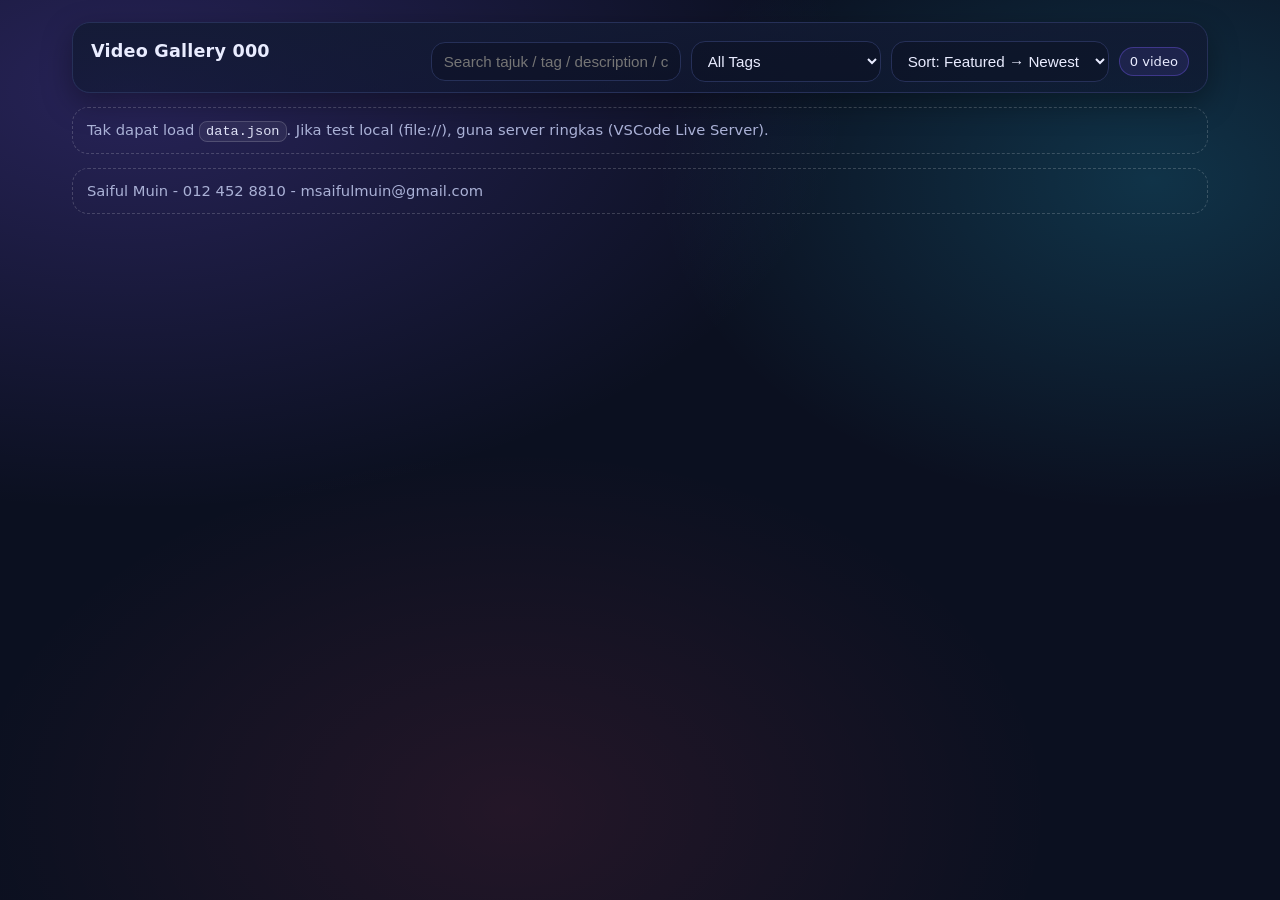
==== index.html @ 8f9c1736 "Add files via upload" ====
<!doctype html>
<html lang="ms">
<head>
  <meta charset="utf-8" />
  <meta name="viewport" content="width=device-width, initial-scale=1" />
  <title>YouTube Gallery</title>
  <link rel="stylesheet" href="./assets/styles.css" />
</head>
<body>
  <div class="container">
    <section class="header">
     <div class="brand">
       <!-- <img src="https://uploads.onecompiler.io/44b65x4qg/44f7a49w2/Image%20318.jpg" alt="Logo" class="logo"> -->
        <div class="hgroup">
          <h1>Video Gallery 000</h1>
        
        </div>
      </div>

      <div class="toolbar">
        <input id="search" class="input" placeholder="Search tajuk / tag / description / category..." />
        <select id="tagFilter" class="select">
          <option value="">All Tags</option>
        </select>
        <select id="sort" class="select">
          <option value="featured">Sort: Featured → Newest</option>
          <option value="newest">Sort: Newest</option>
          <option value="title">Sort: Title (A-Z)</option>
          <option value="priority">Sort: Priority (Admin)</option>
        </select>
        <span id="count" class="badge">0 video</span>
      </div>
    </section>

    <div id="sections"></div>

    <div class="notice">
    Saiful Muin - 012 452 8810 - msaifulmuin@gmail.com
    </div>
  </div>

  <div id="modal" class="modal" aria-hidden="true">
    <div class="modal-card" role="dialog" aria-modal="true">
      <div class="modal-top">
        <p id="modalTitle" class="modal-title">Play</p>
        <button id="closeModal" class="close">Tutup (Esc)</button>
      </div>
      <div id="player" class="player"></div>
      <div class="modal-body">
        <p id="modalDesc" class="modal-desc"></p>
        <div id="modalLinks" class="links"></div>
      </div>
    </div>
  </div>

  <div id="toast" class="toast"></div>

  <script src="./assets/gallery.js"></script>
</body>
</html>
---- assets/styles.css ----
:root{
  --bg:#0b1020;
  --text:#e9ecff;
  --muted:#aab1d6;
  --line:#263058;
  --accent:#7c5cff;
  --accent2:#27d3ff;
  --danger:#ff4d6d;
  --shadow: 0 10px 30px rgba(0,0,0,.35);
  --radius: 18px;
  --font: ui-sans-serif, system-ui, -apple-system, Segoe UI, Roboto, Arial, "Noto Sans", "Apple Color Emoji", "Segoe UI Emoji";
}
*{box-sizing:border-box}
html,body{height:100%}
body{
  margin:0;
  font-family:var(--font);
  background: radial-gradient(1200px 700px at 10% 10%, rgba(124,92,255,.25), transparent 60%),
              radial-gradient(900px 600px at 90% 20%, rgba(39,211,255,.18), transparent 55%),
              radial-gradient(900px 600px at 40% 90%, rgba(255,77,109,.10), transparent 60%),
              var(--bg);
  color:var(--text);
}
a{color:inherit}
.container{max-width:1180px;margin:0 auto;padding:22px}
.header{
  display:flex;gap:14px;align-items:flex-start;justify-content:space-between;flex-wrap:wrap;
  padding:18px 18px 10px;border:1px solid var(--line);border-radius:var(--radius);
  background: linear-gradient(180deg, rgba(18,26,51,.85), rgba(15,23,48,.65));
  box-shadow: var(--shadow);
}
.brand{display:flex;gap:12px;align-items:center}
.logo{
  width: 50px;
  height: auto;
  background: linear-gradient(135deg, var(--accent), var(--accent2));
  box-shadow: 0 10px 25px rgba(124,92,255,.25);
}
.hgroup h1{margin:0;font-size:1.1rem;letter-spacing:.2px}
.hgroup p{margin:4px 0 0;color:var(--muted);font-size:.92rem;max-width:720px}
.toolbar{display:flex;gap:10px;flex-wrap:wrap;align-items:center}
.input, .select, .btn{
  border:1px solid var(--line);background:rgba(10,14,28,.35);color:var(--text);
  border-radius:14px;padding:10px 12px;font-size:.95rem;outline:none;
}
.input{min-width:250px}
.select{min-width:190px}
.btn{cursor:pointer;transition:.15s transform,.15s background,.15s border}
.btn:hover{transform:translateY(-1px);border-color:rgba(124,92,255,.7)}
.btn.primary{background:linear-gradient(135deg, rgba(124,92,255,.95), rgba(39,211,255,.65));border:none}
.btn.danger{background:rgba(255,77,109,.12);border-color:rgba(255,77,109,.35)}
.btn.ghost{background:transparent}
.btn.sm{padding:8px 10px;border-radius:12px;font-size:.88rem}
.badge{
  display:inline-flex;align-items:center;gap:6px;
  padding:6px 10px;border-radius:999px;
  border:1px solid rgba(124,92,255,.35);
  background: rgba(124,92,255,.12);
  color: var(--text);font-size:.82rem;
}
.notice{
  margin-top:14px;
  border:1px dashed rgba(255,255,255,.18);
  padding:12px 14px;border-radius:16px;
  color:var(--muted);font-size:.92rem;line-height:1.35;
}
.kbd{
  font-family: ui-monospace, SFMono-Regular, Menlo, Monaco, Consolas, "Liberation Mono", monospace;
  font-size:.85rem;
  padding:2px 6px;border-radius:8px;
  border:1px solid rgba(255,255,255,.16);
  background: rgba(255,255,255,.06);
  color: rgba(233,236,255,.95);
}

/* Sections */
.section{margin-top:16px}
.section-head{
  display:flex;align-items:flex-end;justify-content:space-between;gap:12px;flex-wrap:wrap;
  padding:8px 4px;
}
.section-title{margin:0;font-size:1.05rem}
.section-sub{margin:6px 0 0;color:var(--muted);font-size:.86rem}
.row-scroller{
  display:flex;gap:14px;overflow:auto;scroll-snap-type:x mandatory;
  padding:10px 2px 14px;
}
.row-scroller::-webkit-scrollbar{height:10px}
.row-scroller::-webkit-scrollbar-thumb{background:rgba(124,92,255,.22);border-radius:999px}
.row-scroller::-webkit-scrollbar-track{background:rgba(255,255,255,.05);border-radius:999px}

/* Cards */
.card{
  flex: 0 0 320px;
  scroll-snap-align:start;
  border:1px solid var(--line);
  border-radius:var(--radius);
  overflow:hidden;
  background: linear-gradient(180deg, rgba(18,26,51,.85), rgba(15,23,48,.65));
  box-shadow: var(--shadow);
  display:flex;flex-direction:column;
  min-height: 270px;
}
@media (max-width: 640px){ .card{flex-basis: 82vw} .input{min-width:100%} }
.thumb{position:relative;aspect-ratio:16/9;background: rgba(255,255,255,.05)}
.thumb img{width:100%;height:100%;object-fit:cover;display:block}
.play{
  position:absolute;inset:0;display:flex;align-items:center;justify-content:center;
  background: radial-gradient(ellipse at center, rgba(0,0,0,.25), rgba(0,0,0,.05) 60%, transparent 75%);
}
.play .triangle{
  width:66px;height:66px;border-radius:999px;
  background: rgba(0,0,0,.25);
  border:1px solid rgba(255,255,255,.22);
  display:flex;align-items:center;justify-content:center;
  backdrop-filter: blur(6px);
}
.play .triangle:before{
  content:"";
  display:block;width:0;height:0;
  border-left: 18px solid rgba(255,255,255,.92);
  border-top: 12px solid transparent;
  border-bottom: 12px solid transparent;
  margin-left: 3px;
}
.body{padding:14px 14px 12px;display:flex;flex-direction:column;gap:10px}
.title{font-size:1rem;margin:0;line-height:1.25}
.meta{display:flex;gap:8px;flex-wrap:wrap;color:var(--muted);font-size:.84rem}
.desc{
  margin:0;color:var(--muted);font-size:.92rem;line-height:1.35;
  display:-webkit-box;-webkit-line-clamp:3;-webkit-box-orient:vertical;overflow:hidden;
}
.tags{display:flex;gap:6px;flex-wrap:wrap}
.tag{font-size:.78rem;color:rgba(233,236,255,.92);padding:5px 9px;border-radius:999px;border:1px solid rgba(39,211,255,.25);background: rgba(39,211,255,.10);}
.footer{
  margin-top:auto;
  padding:12px 14px 14px;
  display:flex;gap:10px;align-items:center;justify-content:space-between;
  border-top:1px solid rgba(38,48,88,.8);
}
.small{font-size:.82rem;color:var(--muted)}

/* Modal */
.modal{position:fixed;inset:0;display:none;align-items:center;justify-content:center;background: rgba(0,0,0,.62);padding:22px}
.modal.open{display:flex}
.modal-card{
  width:min(1100px, 100%);
  border-radius:22px;
  background: rgba(10,14,28,.88);
  border:1px solid rgba(255,255,255,.14);
  box-shadow: 0 25px 80px rgba(0,0,0,.55);
  overflow:hidden;
}
.modal-top{display:flex;align-items:center;justify-content:space-between;gap:10px;padding:12px 14px;border-bottom:1px solid rgba(255,255,255,.10);}
.modal-title{font-size:.95rem;color:var(--text);margin:0;max-width:85%;white-space:nowrap;overflow:hidden;text-overflow:ellipsis}
.close{cursor:pointer;border-radius:12px;border:1px solid rgba(255,255,255,.14);background:rgba(255,255,255,.06);color:var(--text);padding:8px 10px;}
.player{aspect-ratio:16/9;width:100%;background:#000}
.player iframe{width:100%;height:100%;border:0;display:block}
.modal-body{padding:14px}
.modal-desc{margin:0;color:var(--muted);font-size:.95rem;line-height:1.5;white-space:pre-wrap}
.links{margin-top:10px;display:flex;gap:10px;flex-wrap:wrap}
.link{
  display:inline-flex;gap:8px;align-items:center;
  padding:9px 12px;border-radius:14px;
  border:1px solid rgba(39,211,255,.22);
  background: rgba(39,211,255,.08);
  text-decoration:none;
}
.link:hover{border-color: rgba(39,211,255,.45)}
.toast{position:fixed;right:18px;bottom:18px;padding:10px 12px;border-radius:14px;background: rgba(16,24,56,.92);border:1px solid rgba(255,255,255,.12);color:var(--text);box-shadow: var(--shadow);display:none;}
.toast.show{display:block}

/* Admin tables */
.table{margin-top:14px;border:1px solid var(--line);border-radius:var(--radius);overflow:hidden;background: rgba(18,26,51,.55);}
.table header{padding:12px 14px;border-bottom:1px solid rgba(38,48,88,.8);display:flex;justify-content:space-between;gap:10px;align-items:center;flex-wrap:wrap;}
.table h2{margin:0;font-size:1rem}
.rows{display:flex;flex-direction:column}
.row{display:grid;grid-template-columns: 1.2fr 1fr 1fr auto;gap:10px;align-items:center;padding:10px 14px;border-top:1px solid rgba(38,48,88,.55);}
.row:first-child{border-top:0}
@media(max-width: 900px){ .row{grid-template-columns: 1.2fr 1fr auto} .row .hide-md{display:none} }
@media(max-width: 640px){ .row{grid-template-columns: 1fr auto} .row .hide-sm{display:none} }
.pill{font-size:.8rem;color:var(--muted)}
.row-actions{display:flex;gap:8px;justify-content:flex-end}

/* Forms */
.form{margin-top:14px;border:1px solid var(--line);border-radius:var(--radius);background: rgba(18,26,51,.55);overflow:hidden;}
.form header{padding:12px 14px;border-bottom:1px solid rgba(38,48,88,.8);display:flex;justify-content:space-between;gap:10px;align-items:center;flex-wrap:wrap;}
.form h2{margin:0;font-size:1rem}
.form .content{padding:14px;display:grid;gap:12px;grid-template-columns: repeat(12, 1fr)}
.field{grid-column: span 6;display:flex;flex-direction:column;gap:6px}
.field.full{grid-column: span 12}
.label{font-size:.86rem;color:var(--muted)}
textarea.input{min-height:110px;resize:vertical}
.help{font-size:.82rem;color:rgba(170,177,214,.9);line-height:1.35}
hr.sep{border:0;border-top:1px solid rgba(38,48,88,.8);margin:14px 0}
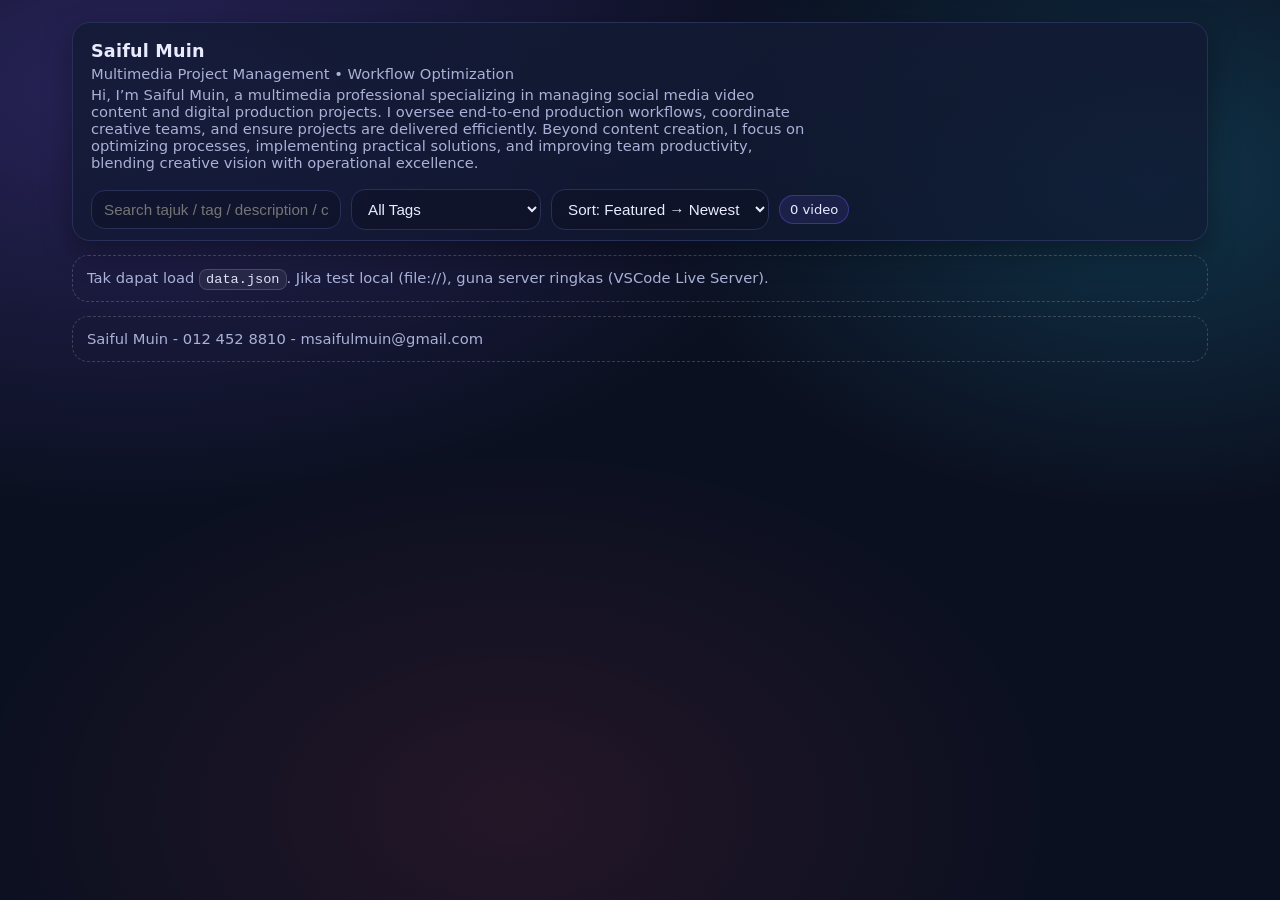
==== commit b4ba23c3: "Update index.html" ====
--- a/index.html
+++ b/index.html
@@ -3,7 +3,7 @@
 <head>
   <meta charset="utf-8" />
   <meta name="viewport" content="width=device-width, initial-scale=1" />
-  <title>YouTube Gallery</title>
+  <title>SM Works</title>
   <link rel="stylesheet" href="./assets/styles.css" />
 </head>
 <body>
@@ -12,8 +12,10 @@
      <div class="brand">
        <!-- <img src="https://uploads.onecompiler.io/44b65x4qg/44f7a49w2/Image%20318.jpg" alt="Logo" class="logo"> -->
         <div class="hgroup">
-          <h1>Video Gallery 000</h1>
-        
+              <h1>Saiful Muin</h1>        
+          <p>Multimedia Project Management • Workflow Optimization</p>
+          <p>Hi, I’m Saiful Muin, a multimedia professional specializing in managing social media video content and digital production projects. I oversee end-to-end production workflows, coordinate creative teams, and ensure projects are delivered efficiently. Beyond content creation, I focus on optimizing processes, implementing practical solutions, and improving team productivity, blending creative vision with operational excellence.</p>
+          <p></p>
         </div>
       </div>
 
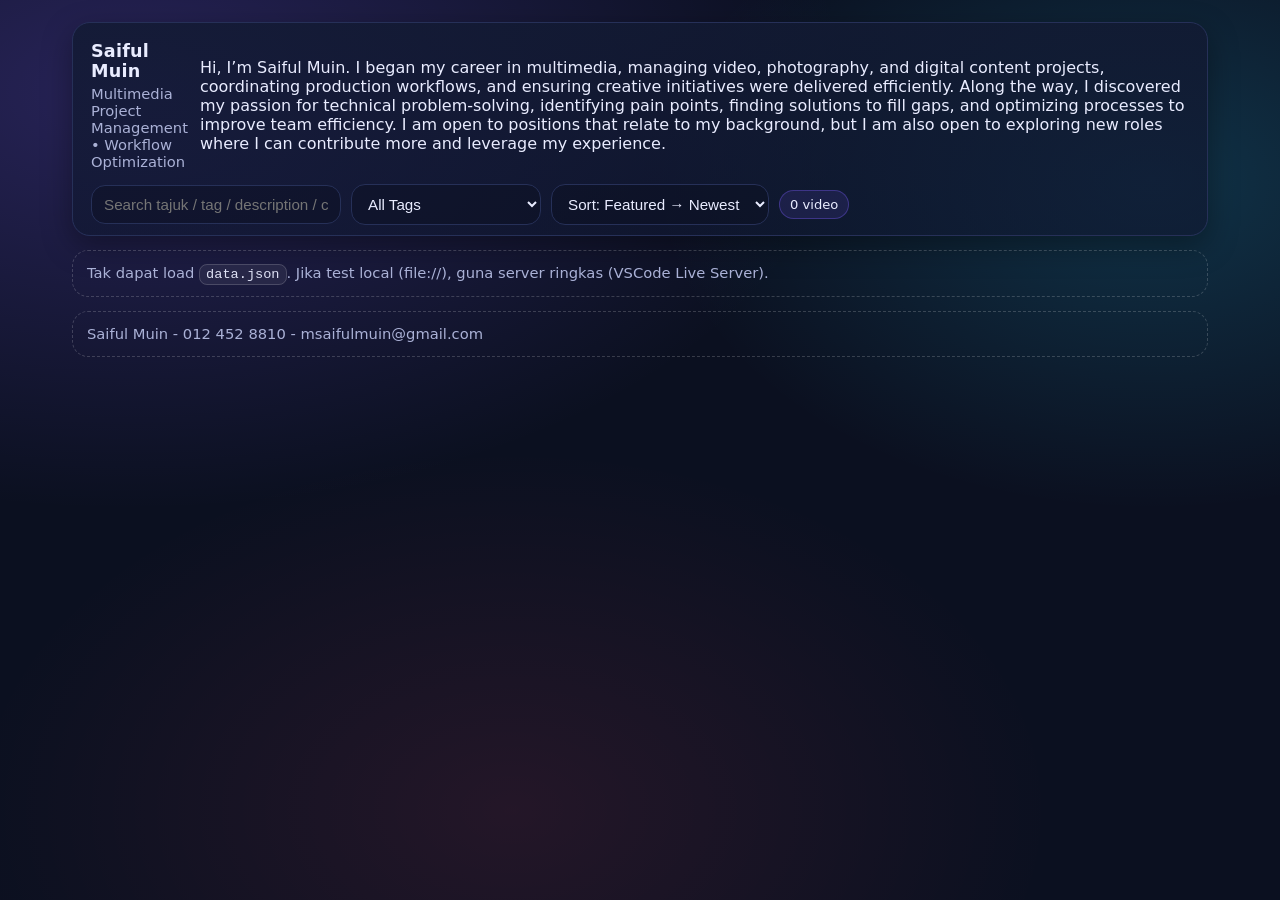
==== commit 2722729f: "Update index.html" ====
--- a/index.html
+++ b/index.html
@@ -14,9 +14,9 @@
         <div class="hgroup">
               <h1>Saiful Muin</h1>        
           <p>Multimedia Project Management • Workflow Optimization</p>
-          <p>Hi, I’m Saiful Muin, a multimedia professional specializing in managing social media video content and digital production projects. I oversee end-to-end production workflows, coordinate creative teams, and ensure projects are delivered efficiently. Beyond content creation, I focus on optimizing processes, implementing practical solutions, and improving team productivity, blending creative vision with operational excellence.</p>
-          <p></p>
-        </div>
+           </div>
+       <p>Hi, I’m Saiful Muin. I began my career in multimedia, managing video, photography, and digital content projects, coordinating production workflows, and ensuring creative initiatives were delivered efficiently. Along the way, I discovered my passion for technical problem-solving, identifying pain points, finding solutions to fill gaps, and optimizing processes to improve team efficiency. I am open to positions that relate to my background, but I am also open to exploring new roles where I can contribute more and leverage my experience.</p>
+       
       </div>
 
       <div class="toolbar">
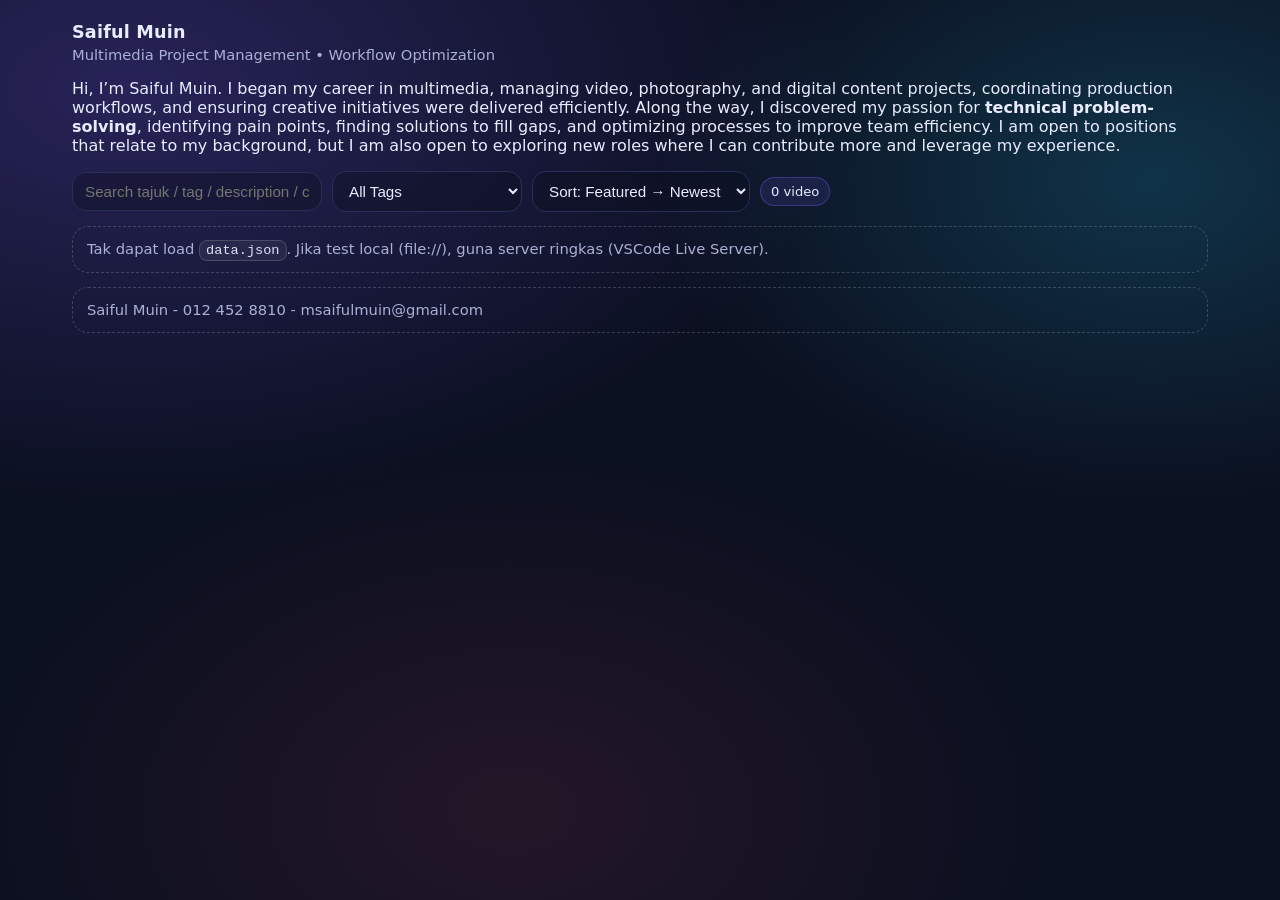
==== commit fca4618f: "Update index.html" ====
--- a/index.html
+++ b/index.html
@@ -8,39 +8,47 @@
 </head>
 <body>
   <div class="container">
-    <section class="header">
-     <div class="brand">
-       <!-- <img src="https://uploads.onecompiler.io/44b65x4qg/44f7a49w2/Image%20318.jpg" alt="Logo" class="logo"> -->
+    
+    <!-- Hero Section -->
+    <header class="hero">
+      <div class="hero-content">
+        <!-- Optional Logo -->
+        <!-- <img src="https://uploads.onecompiler.io/44b65x4qg/44f7a49w2/Image%20318.jpg" alt="Logo" class="logo"> -->
         <div class="hgroup">
-              <h1>Saiful Muin</h1>        
-          <p>Multimedia Project Management • Workflow Optimization</p>
-           </div>
-       <p>Hi, I’m Saiful Muin. I began my career in multimedia, managing video, photography, and digital content projects, coordinating production workflows, and ensuring creative initiatives were delivered efficiently. Along the way, I discovered my passion for technical problem-solving, identifying pain points, finding solutions to fill gaps, and optimizing processes to improve team efficiency. I am open to positions that relate to my background, but I am also open to exploring new roles where I can contribute more and leverage my experience.</p>
-       
+          <h1>Saiful Muin</h1>
+          <p class="tagline">Multimedia Project Management • Workflow Optimization</p>
+        </div>
+        <p class="intro">
+          Hi, I’m Saiful Muin. I began my career in multimedia, managing video, photography, and digital content projects, coordinating production workflows, and ensuring creative initiatives were delivered efficiently. Along the way, I discovered my passion for <strong>technical problem-solving</strong>, identifying pain points, finding solutions to fill gaps, and optimizing processes to improve team efficiency. I am open to positions that relate to my background, but I am also open to exploring new roles where I can contribute more and leverage my experience.
+        </p>
       </div>
+    </header>
 
-      <div class="toolbar">
-        <input id="search" class="input" placeholder="Search tajuk / tag / description / category..." />
-        <select id="tagFilter" class="select">
-          <option value="">All Tags</option>
-        </select>
-        <select id="sort" class="select">
-          <option value="featured">Sort: Featured → Newest</option>
-          <option value="newest">Sort: Newest</option>
-          <option value="title">Sort: Title (A-Z)</option>
-          <option value="priority">Sort: Priority (Admin)</option>
-        </select>
-        <span id="count" class="badge">0 video</span>
-      </div>
-    </section>
+    <!-- Toolbar / Filters -->
+    <div class="toolbar">
+      <input id="search" class="input" placeholder="Search tajuk / tag / description / category..." />
+      <select id="tagFilter" class="select">
+        <option value="">All Tags</option>
+      </select>
+      <select id="sort" class="select">
+        <option value="featured">Sort: Featured → Newest</option>
+        <option value="newest">Sort: Newest</option>
+        <option value="title">Sort: Title (A-Z)</option>
+        <option value="priority">Sort: Priority (Admin)</option>
+      </select>
+      <span id="count" class="badge">0 video</span>
+    </div>
 
-    <div id="sections"></div>
+    <!-- Video Sections -->
+    <main id="sections" class="video-grid"></main>
 
-    <div class="notice">
-    Saiful Muin - 012 452 8810 - msaifulmuin@gmail.com
-    </div>
+    <!-- Footer / Contact -->
+    <footer class="notice">
+      Saiful Muin - 012 452 8810 - msaifulmuin@gmail.com
+    </footer>
   </div>
 
+  <!-- Modal for Video Playback -->
   <div id="modal" class="modal" aria-hidden="true">
     <div class="modal-card" role="dialog" aria-modal="true">
       <div class="modal-top">
@@ -55,6 +63,7 @@
     </div>
   </div>
 
+  <!-- Toast / Notifications -->
   <div id="toast" class="toast"></div>
 
   <script src="./assets/gallery.js"></script>
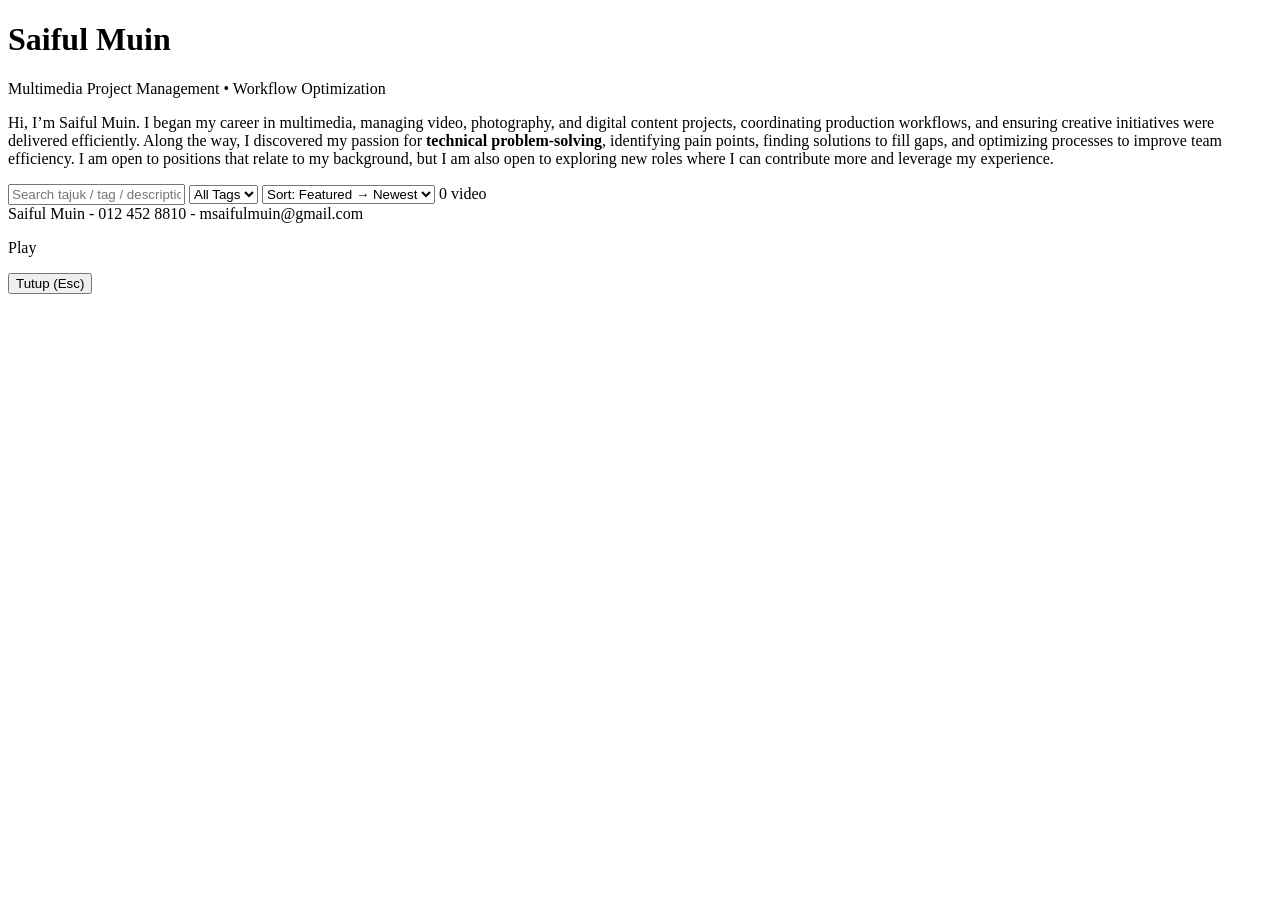
==== commit 51328499: "Update index.html" ====
--- a/index.html
+++ b/index.html
@@ -4,7 +4,7 @@
   <meta charset="utf-8" />
   <meta name="viewport" content="width=device-width, initial-scale=1" />
   <title>SM Works</title>
-  <link rel="stylesheet" href="./assets/styles.css" />
+  <link rel="stylesheet" href="styles.css" />
 </head>
 <body>
   <div class="container">
@@ -66,6 +66,6 @@
   <!-- Toast / Notifications -->
   <div id="toast" class="toast"></div>
 
-  <script src="./assets/gallery.js"></script>
+  <script src="gallery.js"></script>
 </body>
 </html>
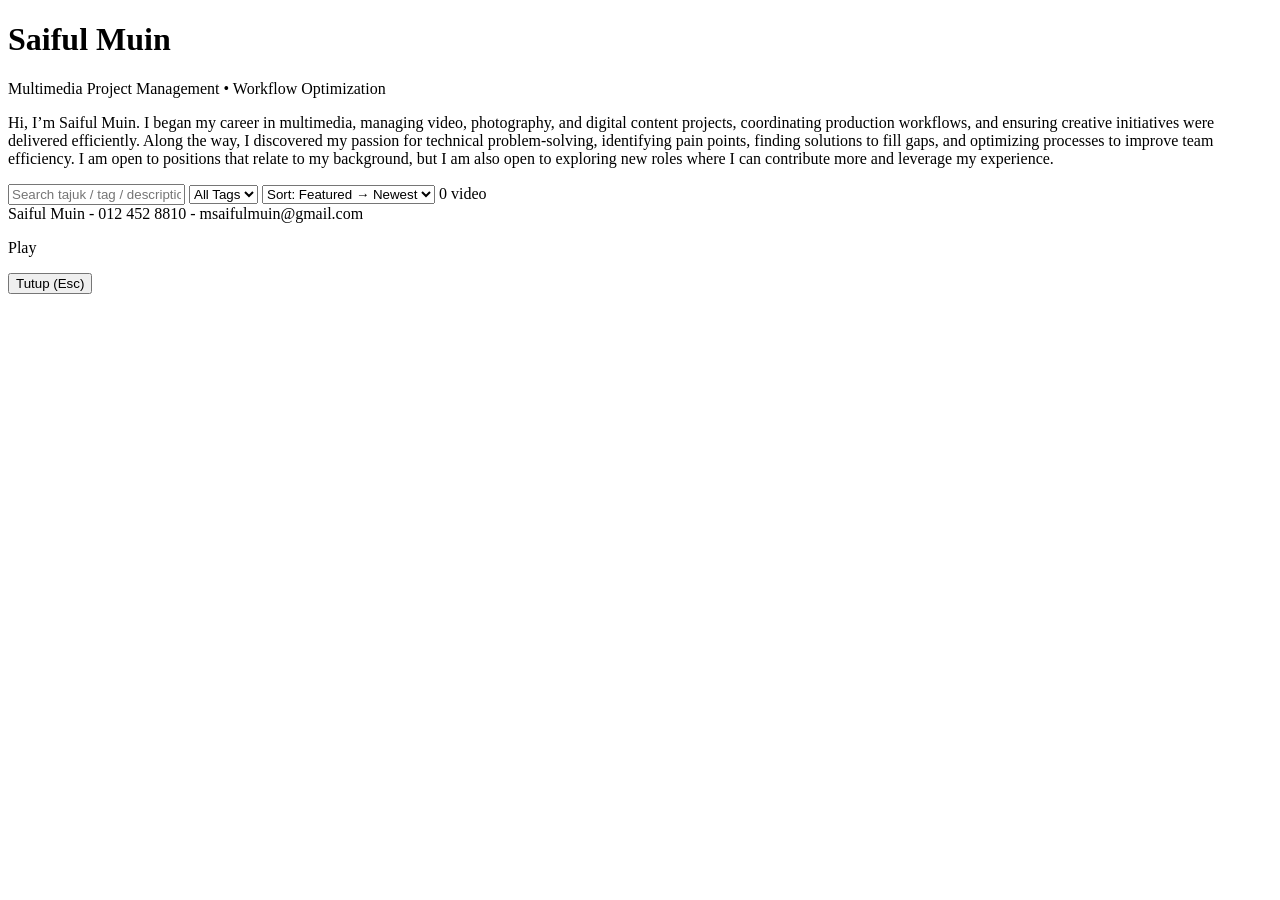
==== commit e234e2fa: "Update index.html" ====
--- a/index.html
+++ b/index.html
@@ -19,7 +19,14 @@
           <p class="tagline">Multimedia Project Management • Workflow Optimization</p>
         </div>
         <p class="intro">
-          Hi, I’m Saiful Muin. I began my career in multimedia, managing video, photography, and digital content projects, coordinating production workflows, and ensuring creative initiatives were delivered efficiently. Along the way, I discovered my passion for <strong>technical problem-solving</strong>, identifying pain points, finding solutions to fill gaps, and optimizing processes to improve team efficiency. I am open to positions that relate to my background, but I am also open to exploring new roles where I can contribute more and leverage my experience.
+          Hi, I’m Saiful Muin. I began my career in multimedia, managing video, photography, 
+          and digital content projects, coordinating production workflows, and ensuring
+          creative initiatives were delivered efficiently. Along the way, I discovered
+          my passion for technical problem-solving, identifying
+          pain points, finding solutions to fill gaps, and optimizing
+          processes to improve team efficiency. I am open to positions
+          that relate to my background, but I am also open to exploring
+          new roles where I can contribute more and leverage my experience.
         </p>
       </div>
     </header>
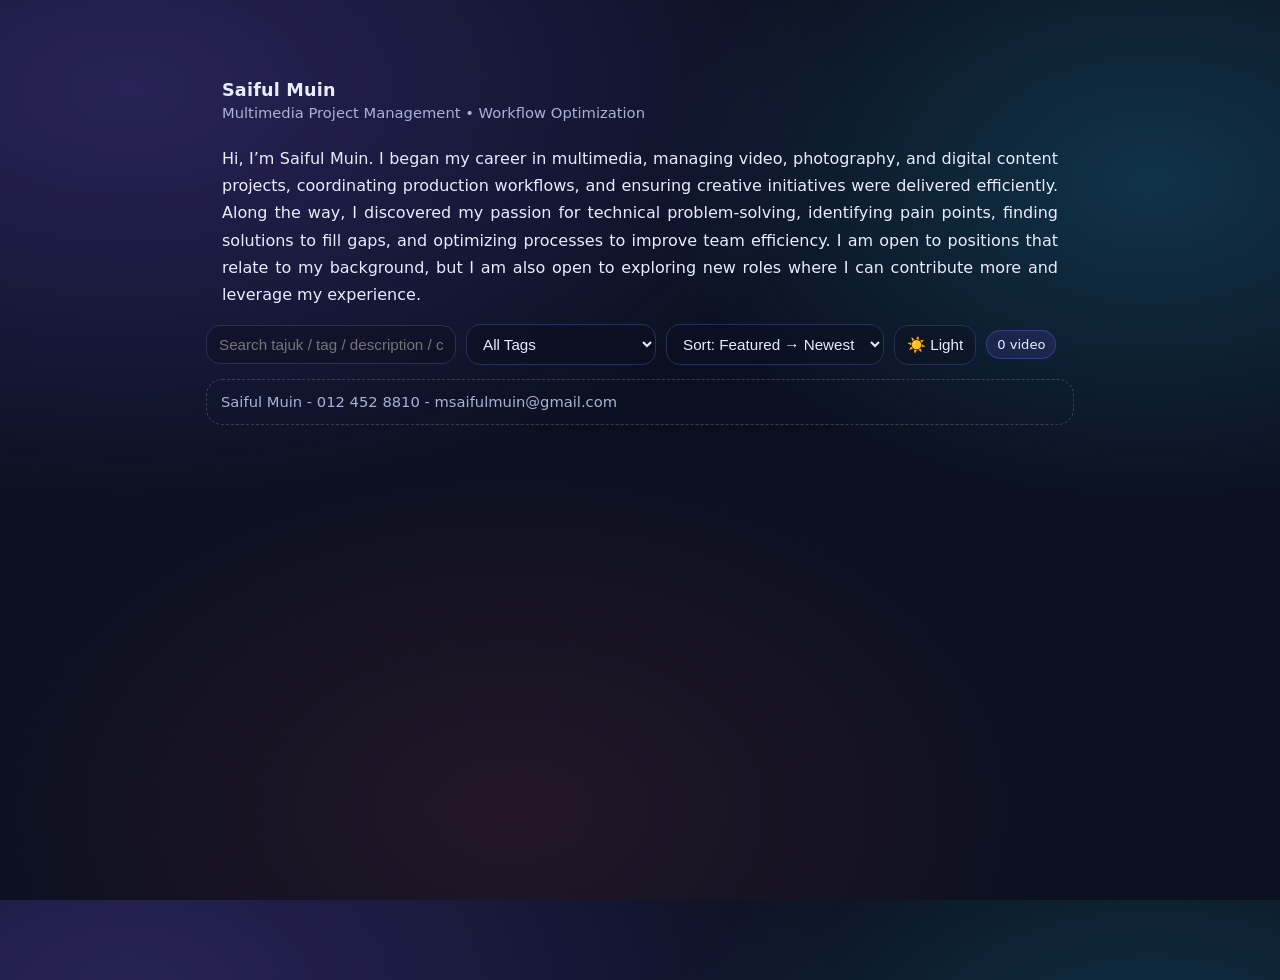
==== commit e5fe6388: "Update index.html" ====
--- a/index.html
+++ b/index.html
@@ -43,6 +43,7 @@
         <option value="title">Sort: Title (A-Z)</option>
         <option value="priority">Sort: Priority (Admin)</option>
       </select>
+      <button id="themeToggle" class="btn theme-btn" type="button" aria-label="Toggle theme">☀️ Light</button>
       <span id="count" class="badge">0 video</span>
     </div>
 
@@ -74,5 +75,32 @@
   <div id="toast" class="toast"></div>
 
   <script src="gallery.js"></script>
+  <script>
+    const themeToggle = document.getElementById("themeToggle");
+
+    function setTheme(mode) {
+      if (mode === "light") {
+        document.body.classList.add("light");
+        themeToggle.textContent = "🌙 Dark";
+        localStorage.setItem("theme", "light");
+      } else {
+        document.body.classList.remove("light");
+        themeToggle.textContent = "☀️ Light";
+        localStorage.setItem("theme", "dark");
+      }
+    }
+
+    themeToggle.addEventListener("click", () => {
+      const isLight = document.body.classList.contains("light");
+      setTheme(isLight ? "dark" : "light");
+    });
+
+    const savedTheme = localStorage.getItem("theme");
+    if (savedTheme === "light" || savedTheme === "dark") {
+      setTheme(savedTheme);
+    } else {
+      setTheme("dark");
+    }
+  </script>
 </body>
 </html>
--- a/styles.css
+++ b/styles.css
@@ -0,0 +1,229 @@
+:root{
+  --bg:#0b1020;
+  --text:#e9ecff;
+  --muted:#aab1d6;
+  --line:#263058;
+  --accent:#7c5cff;
+  --accent2:#27d3ff;
+  --danger:#ff4d6d;
+  --shadow: 0 10px 30px rgba(0,0,0,.35);
+  --radius: 18px;
+  --font: ui-sans-serif, system-ui, -apple-system, Segoe UI, Roboto, Arial, "Noto Sans", "Apple Color Emoji", "Segoe UI Emoji";
+}
+*{box-sizing:border-box}
+html,body{height:100%}
+body{
+  margin:0;
+  font-family:var(--font);
+  background: radial-gradient(1200px 700px at 10% 10%, rgba(124,92,255,.25), transparent 60%),
+              radial-gradient(900px 600px at 90% 20%, rgba(39,211,255,.18), transparent 55%),
+              radial-gradient(900px 600px at 40% 90%, rgba(255,77,109,.10), transparent 60%),
+              var(--bg);
+  color:var(--text);
+}
+a{color:inherit}
+.container{
+  max-width:900px;
+  margin:auto;
+  padding:0 1rem;
+}
+.header{
+  display:flex;gap:14px;align-items:flex-start;justify-content:space-between;flex-wrap:wrap;
+  padding:18px 18px 10px;border:1px solid var(--line);border-radius:var(--radius);
+  background: linear-gradient(180deg, rgba(18,26,51,.85), rgba(15,23,48,.65));
+  box-shadow: var(--shadow);
+  width:100%;
+}
+.brand{display:flex;gap:12px;align-items:center}
+.logo{
+  width: 50px;
+  height: auto;
+  background: linear-gradient(135deg, var(--accent), var(--accent2));
+  box-shadow: 0 10px 25px rgba(124,92,255,.25);
+}
+.hgroup h1{
+  margin:80px 0 0 0; /* top right bottom left */
+  font-size:1.1rem;
+  letter-spacing:.2px;
+}
+.hgroup p{margin:4px 0 0;color:var(--muted);font-size:.92rem;max-width:720px}
+.toolbar{display:flex;gap:10px;flex-wrap:wrap;align-items:center;width:900px;margin:auto}
+.input, .select, .btn{
+  border:1px solid var(--line);background:rgba(10,14,28,.35);color:var(--text);
+  border-radius:14px;padding:10px 12px;font-size:.95rem;outline:none;
+}
+.input{min-width:250px}
+.select{min-width:190px}
+.btn{cursor:pointer;transition:.15s transform,.15s background,.15s border}
+.btn:hover{transform:translateY(-1px);border-color:rgba(124,92,255,.7)}
+.btn.primary{background:linear-gradient(135deg, rgba(124,92,255,.95), rgba(39,211,255,.65));border:none}
+.btn.danger{background:rgba(255,77,109,.12);border-color:rgba(255,77,109,.35)}
+.btn.ghost{background:transparent}
+.btn.sm{padding:8px 10px;border-radius:12px;font-size:.88rem}
+.badge{
+  display:inline-flex;align-items:center;gap:6px;
+  padding:6px 10px;border-radius:999px;
+  border:1px solid rgba(124,92,255,.35);
+  background: rgba(124,92,255,.12);
+  color: var(--text);font-size:.82rem;
+}
+.notice{
+  margin-top:14px;
+  border:1px dashed rgba(255,255,255,.18);
+  padding:12px 14px;border-radius:16px;
+  color:var(--muted);font-size:.92rem;line-height:1.35;
+}
+.kbd{
+  font-family: ui-monospace, SFMono-Regular, Menlo, Monaco, Consolas, "Liberation Mono", monospace;
+  font-size:.85rem;
+  padding:2px 6px;border-radius:8px;
+  border:1px solid rgba(255,255,255,.16);
+  background: rgba(255,255,255,.06);
+  color: rgba(233,236,255,.95);
+}
+.hero-content {     /* matches your layout */
+  margin: 0 auto;     /* center the block */
+  padding: 0 1rem;    /* small side padding for mobile */
+}
+.intro {
+  text-align: justify;
+  max-width: Auto;
+  line-height: 1.7;
+  margin-top: 1.5rem;
+}
+
+/* Sections */
+.section{margin-top:16px}
+.section-head{
+  display:flex;align-items:flex-end;justify-content:space-between;gap:12px;flex-wrap:wrap;
+  padding:8px 4px;
+}
+.section-title{margin:0;font-size:1.05rem}
+.section-sub{margin:6px 0 0;color:var(--muted);font-size:.86rem}
+.row-scroller{
+  display:flex;gap:14px;overflow:auto;scroll-snap-type:x mandatory;
+  padding:10px 2px 14px;
+}
+.row-scroller::-webkit-scrollbar{height:10px}
+.row-scroller::-webkit-scrollbar-thumb{background:rgba(124,92,255,.22);border-radius:999px}
+.row-scroller::-webkit-scrollbar-track{background:rgba(255,255,255,.05);border-radius:999px}
+
+/* Cards */
+.card{
+  flex: 0 0 320px;
+  scroll-snap-align:start;
+  border:1px solid var(--line);
+  border-radius:var(--radius);
+  overflow:hidden;
+  background: linear-gradient(180deg, rgba(18,26,51,.85), rgba(15,23,48,.65));
+  box-shadow: var(--shadow);
+  display:flex;flex-direction:column;
+  min-height: 270px;
+}
+@media (max-width: 640px){ .card{flex-basis: 82vw} .input{min-width:100%} }
+.thumb{position:relative;aspect-ratio:16/9;background: rgba(255,255,255,.05)}
+.thumb img{width:100%;height:100%;object-fit:cover;display:block}
+.play{
+  position:absolute;inset:0;display:flex;align-items:center;justify-content:center;
+  background: radial-gradient(ellipse at center, rgba(0,0,0,.25), rgba(0,0,0,.05) 60%, transparent 75%);
+}
+.play .triangle{
+  width:66px;height:66px;border-radius:999px;
+  background: rgba(0,0,0,.25);
+  border:1px solid rgba(255,255,255,.22);
+  display:flex;align-items:center;justify-content:center;
+  backdrop-filter: blur(6px);
+}
+.play .triangle:before{
+  content:"";
+  display:block;width:0;height:0;
+  border-left: 18px solid rgba(255,255,255,.92);
+  border-top: 12px solid transparent;
+  border-bottom: 12px solid transparent;
+  margin-left: 3px;
+}
+.body{padding:14px 14px 12px;display:flex;flex-direction:column;gap:10px}
+.title{font-size:1rem;margin:0;line-height:1.25}
+.meta{display:flex;gap:8px;flex-wrap:wrap;color:var(--muted);font-size:.84rem}
+.desc{
+  margin:0;color:var(--muted);font-size:.92rem;line-height:1.35;
+  display:-webkit-box;-webkit-line-clamp:3;-webkit-box-orient:vertical;overflow:hidden;
+}
+.tags{display:flex;gap:6px;flex-wrap:wrap}
+.tag{font-size:.78rem;color:rgba(233,236,255,.92);padding:5px 9px;border-radius:999px;border:1px solid rgba(39,211,255,.25);background: rgba(39,211,255,.10);}
+.footer{
+  margin-top:auto;
+  padding:12px 14px 14px;
+  display:flex;gap:10px;align-items:center;justify-content:space-between;
+  border-top:1px solid rgba(38,48,88,.8);
+}
+.small{font-size:.82rem;color:var(--muted)}
+
+/* Modal */
+.modal{position:fixed;inset:0;display:none;align-items:center;justify-content:center;background: rgba(0,0,0,.62);padding:22px}
+.modal.open{display:flex}
+.modal-card{
+  width:min(1100px, 100%);
+  border-radius:22px;
+  background: rgba(10,14,28,.88);
+  border:1px solid rgba(255,255,255,.14);
+  box-shadow: 0 25px 80px rgba(0,0,0,.55);
+  overflow:hidden;
+}
+.modal-top{display:flex;align-items:center;justify-content:space-between;gap:10px;padding:12px 14px;border-bottom:1px solid rgba(255,255,255,.10);}
+.modal-title{font-size:.95rem;color:var(--text);margin:0;max-width:85%;white-space:nowrap;overflow:hidden;text-overflow:ellipsis}
+.close{cursor:pointer;border-radius:12px;border:1px solid rgba(255,255,255,.14);background:rgba(255,255,255,.06);color:var(--text);padding:8px 10px;}
+.player{aspect-ratio:16/9;width:100%;background:#000}
+.player iframe{width:100%;height:100%;border:0;display:block}
+.modal-body{padding:14px}
+.modal-desc{margin:0;color:var(--muted);font-size:.95rem;line-height:1.5;white-space:pre-wrap}
+.links{margin-top:10px;display:flex;gap:10px;flex-wrap:wrap}
+.link{
+  display:inline-flex;gap:8px;align-items:center;
+  padding:9px 12px;border-radius:14px;
+  border:1px solid rgba(39,211,255,.22);
+  background: rgba(39,211,255,.08);
+  text-decoration:none;
+}
+
+
+
+.link:hover{border-color: rgba(39,211,255,.45)}
+.toast{position:fixed;right:18px;bottom:18px;padding:10px 12px;border-radius:14px;background: rgba(16,24,56,.92);border:1px solid rgba(255,255,255,.12);color:var(--text);box-shadow: var(--shadow);display:none;}
+.toast.show{display:block}
+
+/* Admin tables */
+.table{margin-top:14px;border:1px solid var(--line);border-radius:var(--radius);overflow:hidden;background: rgba(18,26,51,.55);}
+.table header{padding:12px 14px;border-bottom:1px solid rgba(38,48,88,.8);display:flex;justify-content:space-between;gap:10px;align-items:center;flex-wrap:wrap;}
+.table h2{margin:0;font-size:1rem}
+.rows{display:flex;flex-direction:column}
+.row{display:grid;grid-template-columns: 1.2fr 1fr 1fr auto;gap:10px;align-items:center;padding:10px 14px;border-top:1px solid rgba(38,48,88,.55);}
+.row:first-child{border-top:0}
+@media(max-width: 900px){ .row{grid-template-columns: 1.2fr 1fr auto} .row .hide-md{display:none} }
+@media(max-width: 640px){ .row{grid-template-columns: 1fr auto} .row .hide-sm{display:none} }
+.pill{font-size:.8rem;color:var(--muted)}
+.row-actions{display:flex;gap:8px;justify-content:flex-end}
+
+/* Forms */
+.form{margin-top:14px;border:1px solid var(--line);border-radius:var(--radius);background: rgba(18,26,51,.55);overflow:hidden;}
+.form header{padding:12px 14px;border-bottom:1px solid rgba(38,48,88,.8);display:flex;justify-content:space-between;gap:10px;align-items:center;flex-wrap:wrap;}
+.form h2{margin:0;font-size:1rem}
+.form .content{padding:14px;display:grid;gap:12px;grid-template-columns: repeat(12, 1fr)}
+.field{grid-column: span 6;display:flex;flex-direction:column;gap:6px}
+.field.full{grid-column: span 12}
+.label{font-size:.86rem;color:var(--muted)}
+textarea.input{min-height:110px;resize:vertical}
+.help{font-size:.82rem;color:rgba(170,177,214,.9);line-height:1.35}
+hr.sep{border:0;border-top:1px solid rgba(38,48,88,.8);margin:14px 0}
+
+/* LIGHT THEME */
+body.light{
+  --bg:#f5f7ff;
+  --text:#0b1020;
+  --muted:#5a628a;
+  --line:#d6dbf5;
+  --accent:#6a4cff;
+  --accent2:#00a8d6;
+  --danger:#ff4d6d;
+}
+
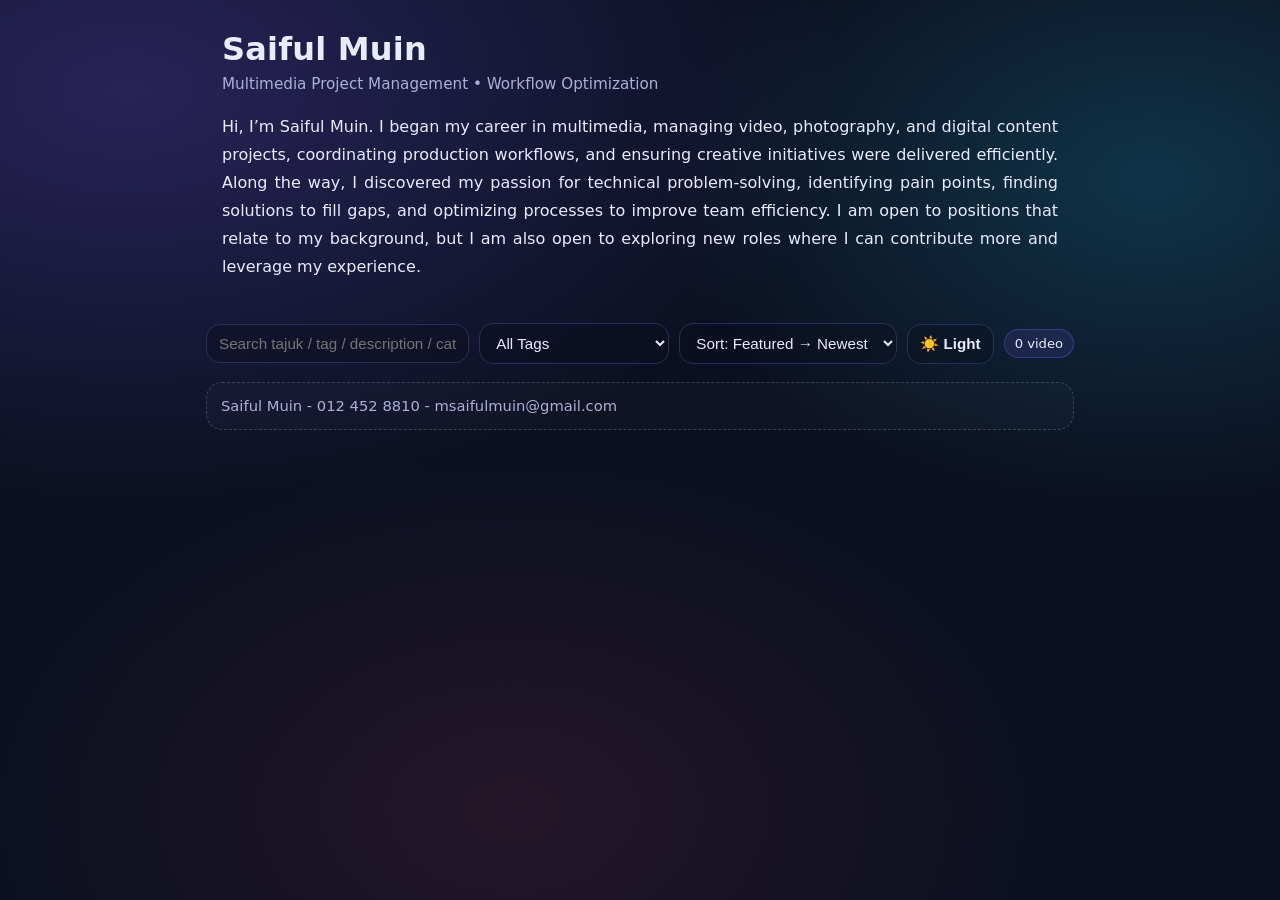
==== commit aee08c1a: "Update index.html" ====
--- a/index.html
+++ b/index.html
@@ -9,29 +9,24 @@
 <body>
   <div class="container">
     
-    <!-- Hero Section -->
     <header class="hero">
       <div class="hero-content">
-        <!-- Optional Logo -->
-        <!-- <img src="https://uploads.onecompiler.io/44b65x4qg/44f7a49w2/Image%20318.jpg" alt="Logo" class="logo"> -->
         <div class="hgroup">
           <h1>Saiful Muin</h1>
           <p class="tagline">Multimedia Project Management • Workflow Optimization</p>
         </div>
         <p class="intro">
-          Hi, I’m Saiful Muin. I began my career in multimedia, managing video, photography, 
+          Hi, I’m Saiful Muin. I began my career in multimedia, managing video, photography,
           and digital content projects, coordinating production workflows, and ensuring
           creative initiatives were delivered efficiently. Along the way, I discovered
-          my passion for technical problem-solving, identifying
-          pain points, finding solutions to fill gaps, and optimizing
-          processes to improve team efficiency. I am open to positions
-          that relate to my background, but I am also open to exploring
-          new roles where I can contribute more and leverage my experience.
+          my passion for technical problem-solving, identifying pain points, finding
+          solutions to fill gaps, and optimizing processes to improve team efficiency.
+          I am open to positions that relate to my background, but I am also open to
+          exploring new roles where I can contribute more and leverage my experience.
         </p>
       </div>
     </header>
 
-    <!-- Toolbar / Filters -->
     <div class="toolbar">
       <input id="search" class="input" placeholder="Search tajuk / tag / description / category..." />
       <select id="tagFilter" class="select">
@@ -47,16 +42,13 @@
       <span id="count" class="badge">0 video</span>
     </div>
 
-    <!-- Video Sections -->
     <main id="sections" class="video-grid"></main>
 
-    <!-- Footer / Contact -->
     <footer class="notice">
       Saiful Muin - 012 452 8810 - msaifulmuin@gmail.com
     </footer>
   </div>
 
-  <!-- Modal for Video Playback -->
   <div id="modal" class="modal" aria-hidden="true">
     <div class="modal-card" role="dialog" aria-modal="true">
       <div class="modal-top">
@@ -71,7 +63,6 @@
     </div>
   </div>
 
-  <!-- Toast / Notifications -->
   <div id="toast" class="toast"></div>
 
   <script src="gallery.js"></script>
--- a/styles.css
+++ b/styles.css
@@ -1,229 +1,746 @@
 :root{
   --bg:#0b1020;
+  --surface:#121a33;
+  --surface-soft:#0f1730;
+  --card:#11182f;
   --text:#e9ecff;
   --muted:#aab1d6;
   --line:#263058;
   --accent:#7c5cff;
   --accent2:#27d3ff;
   --danger:#ff4d6d;
-  --shadow: 0 10px 30px rgba(0,0,0,.35);
-  --radius: 18px;
-  --font: ui-sans-serif, system-ui, -apple-system, Segoe UI, Roboto, Arial, "Noto Sans", "Apple Color Emoji", "Segoe UI Emoji";
-}
+  --badge-bg:rgba(124,92,255,.12);
+  --badge-line:rgba(124,92,255,.35);
+  --input-bg:rgba(10,14,28,.35);
+  --notice-border:rgba(255,255,255,.18);
+  --modal-bg:rgba(10,14,28,.88);
+  --overlay:rgba(0,0,0,.62);
+  --shadow:0 10px 30px rgba(0,0,0,.35);
+  --radius:18px;
+  --font:ui-sans-serif, system-ui, -apple-system, Segoe UI, Roboto, Arial, "Noto Sans", "Apple Color Emoji", "Segoe UI Emoji";
+}
+
+/* YOUTUBE-INSPIRED LIGHT THEME */
+body.light{
+  --bg:#ffffff;
+  --surface:#ffffff;
+  --surface-soft:#f9f9f9;
+  --card:#ffffff;
+  --text:#0f0f0f;
+  --muted:#606060;
+  --line:#e5e5e5;
+  --accent:#ff0000;
+  --accent2:#cc0000;
+  --danger:#d93025;
+  --badge-bg:#ffe9e9;
+  --badge-line:#ffd1d1;
+  --input-bg:#ffffff;
+  --notice-border:#e5e5e5;
+  --modal-bg:#ffffff;
+  --overlay:rgba(15,15,15,.56);
+  --shadow:0 2px 10px rgba(0,0,0,.08);
+}
+
 *{box-sizing:border-box}
 html,body{height:100%}
+html{scroll-behavior:smooth}
+
 body{
   margin:0;
   font-family:var(--font);
-  background: radial-gradient(1200px 700px at 10% 10%, rgba(124,92,255,.25), transparent 60%),
-              radial-gradient(900px 600px at 90% 20%, rgba(39,211,255,.18), transparent 55%),
-              radial-gradient(900px 600px at 40% 90%, rgba(255,77,109,.10), transparent 60%),
-              var(--bg);
+  background:
+    radial-gradient(1200px 700px at 10% 10%, rgba(124,92,255,.25), transparent 60%),
+    radial-gradient(900px 600px at 90% 20%, rgba(39,211,255,.18), transparent 55%),
+    radial-gradient(900px 600px at 40% 90%, rgba(255,77,109,.10), transparent 60%),
+    var(--bg);
   color:var(--text);
-}
+  transition:
+    background .25s ease,
+    color .25s ease;
+}
+
+body.light{
+  background:
+    linear-gradient(180deg, #ffffff 0%, #ffffff 240px, #f9f9f9 100%);
+}
+
 a{color:inherit}
+
 .container{
   max-width:900px;
   margin:auto;
+  padding:0 1rem 2rem;
+}
+
+.header{
+  display:flex;
+  gap:14px;
+  align-items:flex-start;
+  justify-content:space-between;
+  flex-wrap:wrap;
+  padding:18px 18px 10px;
+  border:1px solid var(--line);
+  border-radius:var(--radius);
+  background:linear-gradient(180deg, rgba(18,26,51,.85), rgba(15,23,48,.65));
+  box-shadow:var(--shadow);
+  width:100%;
+  transition:background .25s ease,border-color .25s ease,box-shadow .25s ease;
+}
+
+body.light .header{
+  background:var(--surface);
+}
+
+.brand{display:flex;gap:12px;align-items:center}
+
+.logo{
+  width:50px;
+  height:auto;
+  background:linear-gradient(135deg, var(--accent), var(--accent2));
+  box-shadow:0 10px 25px rgba(124,92,255,.25);
+}
+
+body.light .logo{
+  box-shadow:0 8px 18px rgba(255,0,0,.18);
+}
+
+.hero{
+  padding:32px 0 18px;
+}
+
+.hero-content{
+  margin:0 auto;
   padding:0 1rem;
 }
-.header{
-  display:flex;gap:14px;align-items:flex-start;justify-content:space-between;flex-wrap:wrap;
-  padding:18px 18px 10px;border:1px solid var(--line);border-radius:var(--radius);
-  background: linear-gradient(180deg, rgba(18,26,51,.85), rgba(15,23,48,.65));
-  box-shadow: var(--shadow);
+
+.hgroup h1{
+  margin:0;
+  font-size:2rem;
+  letter-spacing:.2px;
+  line-height:1.1;
+}
+
+.hgroup p{
+  margin:8px 0 0;
+  color:var(--muted);
+  font-size:.95rem;
+  max-width:720px;
+}
+
+.intro{
+  text-align:justify;
+  line-height:1.75;
+  margin-top:1.25rem;
+  color:var(--text);
+}
+
+.toolbar{
+  display:flex;
+  gap:10px;
+  flex-wrap:wrap;
+  align-items:center;
   width:100%;
-}
-.brand{display:flex;gap:12px;align-items:center}
-.logo{
-  width: 50px;
-  height: auto;
-  background: linear-gradient(135deg, var(--accent), var(--accent2));
-  box-shadow: 0 10px 25px rgba(124,92,255,.25);
-}
-.hgroup h1{
-  margin:80px 0 0 0; /* top right bottom left */
-  font-size:1.1rem;
-  letter-spacing:.2px;
-}
-.hgroup p{margin:4px 0 0;color:var(--muted);font-size:.92rem;max-width:720px}
-.toolbar{display:flex;gap:10px;flex-wrap:wrap;align-items:center;width:900px;margin:auto}
+  margin:8px auto 18px;
+}
+
 .input, .select, .btn{
-  border:1px solid var(--line);background:rgba(10,14,28,.35);color:var(--text);
-  border-radius:14px;padding:10px 12px;font-size:.95rem;outline:none;
-}
-.input{min-width:250px}
-.select{min-width:190px}
-.btn{cursor:pointer;transition:.15s transform,.15s background,.15s border}
-.btn:hover{transform:translateY(-1px);border-color:rgba(124,92,255,.7)}
-.btn.primary{background:linear-gradient(135deg, rgba(124,92,255,.95), rgba(39,211,255,.65));border:none}
-.btn.danger{background:rgba(255,77,109,.12);border-color:rgba(255,77,109,.35)}
+  border:1px solid var(--line);
+  background:var(--input-bg);
+  color:var(--text);
+  border-radius:14px;
+  padding:10px 12px;
+  font-size:.95rem;
+  outline:none;
+  transition:
+    border-color .2s ease,
+    background .2s ease,
+    color .2s ease,
+    box-shadow .2s ease,
+    transform .15s ease;
+}
+
+.input:focus, .select:focus, .btn:focus{
+  border-color:var(--accent);
+  box-shadow:0 0 0 3px rgba(255,0,0,.08);
+}
+
+body:not(.light) .input:focus,
+body:not(.light) .select:focus,
+body:not(.light) .btn:focus{
+  box-shadow:0 0 0 3px rgba(124,92,255,.18);
+}
+
+.input{
+  min-width:250px;
+  flex:1 1 250px;
+}
+
+.select{
+  min-width:190px;
+}
+
+.btn{
+  cursor:pointer;
+}
+
+.btn:hover{
+  transform:translateY(-1px);
+  border-color:var(--accent);
+}
+
+.btn.primary{
+  background:linear-gradient(135deg, rgba(124,92,255,.95), rgba(39,211,255,.65));
+  border:none;
+}
+
+.btn.danger{
+  background:rgba(255,77,109,.12);
+  border-color:rgba(255,77,109,.35);
+}
+
 .btn.ghost{background:transparent}
 .btn.sm{padding:8px 10px;border-radius:12px;font-size:.88rem}
+
+.theme-btn{
+  font-weight:600;
+  white-space:nowrap;
+}
+
+body.light .theme-btn{
+  background:#fff5f5;
+  border-color:#ffd6d6;
+  color:#b00000;
+}
+
 .badge{
-  display:inline-flex;align-items:center;gap:6px;
-  padding:6px 10px;border-radius:999px;
-  border:1px solid rgba(124,92,255,.35);
-  background: rgba(124,92,255,.12);
-  color: var(--text);font-size:.82rem;
-}
+  display:inline-flex;
+  align-items:center;
+  gap:6px;
+  padding:6px 10px;
+  border-radius:999px;
+  border:1px solid var(--badge-line);
+  background:var(--badge-bg);
+  color:var(--text);
+  font-size:.82rem;
+}
+
 .notice{
-  margin-top:14px;
-  border:1px dashed rgba(255,255,255,.18);
-  padding:12px 14px;border-radius:16px;
-  color:var(--muted);font-size:.92rem;line-height:1.35;
-}
+  margin-top:18px;
+  border:1px dashed var(--notice-border);
+  padding:12px 14px;
+  border-radius:16px;
+  color:var(--muted);
+  font-size:.92rem;
+  line-height:1.5;
+  background:rgba(255,255,255,.02);
+}
+
+body.light .notice{
+  background:#ffffff;
+}
+
 .kbd{
-  font-family: ui-monospace, SFMono-Regular, Menlo, Monaco, Consolas, "Liberation Mono", monospace;
+  font-family:ui-monospace, SFMono-Regular, Menlo, Monaco, Consolas, "Liberation Mono", monospace;
   font-size:.85rem;
-  padding:2px 6px;border-radius:8px;
+  padding:2px 6px;
+  border-radius:8px;
   border:1px solid rgba(255,255,255,.16);
-  background: rgba(255,255,255,.06);
-  color: rgba(233,236,255,.95);
-}
-.hero-content {     /* matches your layout */
-  margin: 0 auto;     /* center the block */
-  padding: 0 1rem;    /* small side padding for mobile */
-}
-.intro {
-  text-align: justify;
-  max-width: Auto;
-  line-height: 1.7;
-  margin-top: 1.5rem;
+  background:rgba(255,255,255,.06);
+  color:rgba(233,236,255,.95);
 }
 
 /* Sections */
 .section{margin-top:16px}
+
 .section-head{
-  display:flex;align-items:flex-end;justify-content:space-between;gap:12px;flex-wrap:wrap;
+  display:flex;
+  align-items:flex-end;
+  justify-content:space-between;
+  gap:12px;
+  flex-wrap:wrap;
   padding:8px 4px;
 }
-.section-title{margin:0;font-size:1.05rem}
-.section-sub{margin:6px 0 0;color:var(--muted);font-size:.86rem}
+
+.section-title{
+  margin:0;
+  font-size:1.05rem;
+}
+
+.section-sub{
+  margin:6px 0 0;
+  color:var(--muted);
+  font-size:.86rem;
+}
+
 .row-scroller{
-  display:flex;gap:14px;overflow:auto;scroll-snap-type:x mandatory;
+  display:flex;
+  gap:14px;
+  overflow:auto;
+  scroll-snap-type:x mandatory;
   padding:10px 2px 14px;
 }
+
 .row-scroller::-webkit-scrollbar{height:10px}
-.row-scroller::-webkit-scrollbar-thumb{background:rgba(124,92,255,.22);border-radius:999px}
-.row-scroller::-webkit-scrollbar-track{background:rgba(255,255,255,.05);border-radius:999px}
+.row-scroller::-webkit-scrollbar-thumb{
+  background:rgba(124,92,255,.22);
+  border-radius:999px;
+}
+.row-scroller::-webkit-scrollbar-track{
+  background:rgba(255,255,255,.05);
+  border-radius:999px;
+}
+
+body.light .row-scroller::-webkit-scrollbar-thumb{
+  background:#d6d6d6;
+}
+
+body.light .row-scroller::-webkit-scrollbar-track{
+  background:#f1f1f1;
+}
 
 /* Cards */
 .card{
-  flex: 0 0 320px;
+  flex:0 0 320px;
   scroll-snap-align:start;
   border:1px solid var(--line);
   border-radius:var(--radius);
   overflow:hidden;
-  background: linear-gradient(180deg, rgba(18,26,51,.85), rgba(15,23,48,.65));
-  box-shadow: var(--shadow);
-  display:flex;flex-direction:column;
-  min-height: 270px;
-}
-@media (max-width: 640px){ .card{flex-basis: 82vw} .input{min-width:100%} }
-.thumb{position:relative;aspect-ratio:16/9;background: rgba(255,255,255,.05)}
-.thumb img{width:100%;height:100%;object-fit:cover;display:block}
+  background:linear-gradient(180deg, rgba(18,26,51,.85), rgba(15,23,48,.65));
+  box-shadow:var(--shadow);
+  display:flex;
+  flex-direction:column;
+  min-height:270px;
+  transition:
+    transform .18s ease,
+    box-shadow .18s ease,
+    border-color .18s ease,
+    background .25s ease;
+}
+
+.card:hover{
+  transform:translateY(-3px);
+}
+
+body.light .card{
+  background:var(--card);
+}
+
+body.light .card:hover{
+  box-shadow:0 6px 18px rgba(0,0,0,.12);
+  border-color:#d8d8d8;
+}
+
+@media (max-width: 640px){
+  .card{flex-basis:82vw}
+  .input{min-width:100%}
+}
+
+.thumb{
+  position:relative;
+  aspect-ratio:16/9;
+  background:rgba(255,255,255,.05);
+}
+
+.thumb img{
+  width:100%;
+  height:100%;
+  object-fit:cover;
+  display:block;
+}
+
 .play{
-  position:absolute;inset:0;display:flex;align-items:center;justify-content:center;
-  background: radial-gradient(ellipse at center, rgba(0,0,0,.25), rgba(0,0,0,.05) 60%, transparent 75%);
-}
+  position:absolute;
+  inset:0;
+  display:flex;
+  align-items:center;
+  justify-content:center;
+  background:radial-gradient(ellipse at center, rgba(0,0,0,.25), rgba(0,0,0,.05) 60%, transparent 75%);
+}
+
 .play .triangle{
-  width:66px;height:66px;border-radius:999px;
-  background: rgba(0,0,0,.25);
+  width:66px;
+  height:66px;
+  border-radius:999px;
+  background:rgba(0,0,0,.25);
   border:1px solid rgba(255,255,255,.22);
-  display:flex;align-items:center;justify-content:center;
-  backdrop-filter: blur(6px);
-}
+  display:flex;
+  align-items:center;
+  justify-content:center;
+  backdrop-filter:blur(6px);
+}
+
+body.light .play .triangle{
+  background:rgba(255,0,0,.92);
+  border:1px solid rgba(255,0,0,.95);
+  box-shadow:0 10px 18px rgba(255,0,0,.22);
+}
+
 .play .triangle:before{
   content:"";
-  display:block;width:0;height:0;
-  border-left: 18px solid rgba(255,255,255,.92);
-  border-top: 12px solid transparent;
-  border-bottom: 12px solid transparent;
-  margin-left: 3px;
-}
-.body{padding:14px 14px 12px;display:flex;flex-direction:column;gap:10px}
-.title{font-size:1rem;margin:0;line-height:1.25}
-.meta{display:flex;gap:8px;flex-wrap:wrap;color:var(--muted);font-size:.84rem}
+  display:block;
+  width:0;
+  height:0;
+  border-left:18px solid rgba(255,255,255,.92);
+  border-top:12px solid transparent;
+  border-bottom:12px solid transparent;
+  margin-left:3px;
+}
+
+.body{
+  padding:14px 14px 12px;
+  display:flex;
+  flex-direction:column;
+  gap:10px;
+}
+
+.title{
+  font-size:1rem;
+  margin:0;
+  line-height:1.35;
+}
+
+.meta{
+  display:flex;
+  gap:8px;
+  flex-wrap:wrap;
+  color:var(--muted);
+  font-size:.84rem;
+}
+
 .desc{
-  margin:0;color:var(--muted);font-size:.92rem;line-height:1.35;
-  display:-webkit-box;-webkit-line-clamp:3;-webkit-box-orient:vertical;overflow:hidden;
-}
-.tags{display:flex;gap:6px;flex-wrap:wrap}
-.tag{font-size:.78rem;color:rgba(233,236,255,.92);padding:5px 9px;border-radius:999px;border:1px solid rgba(39,211,255,.25);background: rgba(39,211,255,.10);}
+  margin:0;
+  color:var(--muted);
+  font-size:.92rem;
+  line-height:1.45;
+  display:-webkit-box;
+  -webkit-line-clamp:3;
+  -webkit-box-orient:vertical;
+  overflow:hidden;
+}
+
+.tags{
+  display:flex;
+  gap:6px;
+  flex-wrap:wrap;
+}
+
+.tag{
+  font-size:.78rem;
+  color:rgba(233,236,255,.92);
+  padding:5px 9px;
+  border-radius:999px;
+  border:1px solid rgba(39,211,255,.25);
+  background:rgba(39,211,255,.10);
+}
+
+body.light .tag{
+  color:#b00000;
+  border:1px solid #ffd1d1;
+  background:#fff2f2;
+}
+
 .footer{
   margin-top:auto;
   padding:12px 14px 14px;
-  display:flex;gap:10px;align-items:center;justify-content:space-between;
+  display:flex;
+  gap:10px;
+  align-items:center;
+  justify-content:space-between;
   border-top:1px solid rgba(38,48,88,.8);
 }
-.small{font-size:.82rem;color:var(--muted)}
+
+body.light .footer{
+  border-top:1px solid #efefef;
+}
+
+.small{
+  font-size:.82rem;
+  color:var(--muted);
+}
 
 /* Modal */
-.modal{position:fixed;inset:0;display:none;align-items:center;justify-content:center;background: rgba(0,0,0,.62);padding:22px}
+.modal{
+  position:fixed;
+  inset:0;
+  display:none;
+  align-items:center;
+  justify-content:center;
+  background:var(--overlay);
+  padding:22px;
+}
+
 .modal.open{display:flex}
+
 .modal-card{
   width:min(1100px, 100%);
   border-radius:22px;
-  background: rgba(10,14,28,.88);
+  background:var(--modal-bg);
   border:1px solid rgba(255,255,255,.14);
-  box-shadow: 0 25px 80px rgba(0,0,0,.55);
+  box-shadow:0 25px 80px rgba(0,0,0,.55);
   overflow:hidden;
 }
-.modal-top{display:flex;align-items:center;justify-content:space-between;gap:10px;padding:12px 14px;border-bottom:1px solid rgba(255,255,255,.10);}
-.modal-title{font-size:.95rem;color:var(--text);margin:0;max-width:85%;white-space:nowrap;overflow:hidden;text-overflow:ellipsis}
-.close{cursor:pointer;border-radius:12px;border:1px solid rgba(255,255,255,.14);background:rgba(255,255,255,.06);color:var(--text);padding:8px 10px;}
-.player{aspect-ratio:16/9;width:100%;background:#000}
-.player iframe{width:100%;height:100%;border:0;display:block}
+
+body.light .modal-card{
+  border:1px solid #e5e5e5;
+  box-shadow:0 15px 45px rgba(0,0,0,.18);
+}
+
+.modal-top{
+  display:flex;
+  align-items:center;
+  justify-content:space-between;
+  gap:10px;
+  padding:12px 14px;
+  border-bottom:1px solid rgba(255,255,255,.10);
+}
+
+body.light .modal-top{
+  border-bottom:1px solid #eaeaea;
+}
+
+.modal-title{
+  font-size:.95rem;
+  color:var(--text);
+  margin:0;
+  max-width:85%;
+  white-space:nowrap;
+  overflow:hidden;
+  text-overflow:ellipsis;
+}
+
+.close{
+  cursor:pointer;
+  border-radius:12px;
+  border:1px solid rgba(255,255,255,.14);
+  background:rgba(255,255,255,.06);
+  color:var(--text);
+  padding:8px 10px;
+}
+
+body.light .close{
+  border:1px solid #dddddd;
+  background:#f8f8f8;
+}
+
+.player{
+  aspect-ratio:16/9;
+  width:100%;
+  background:#000;
+}
+
+.player iframe{
+  width:100%;
+  height:100%;
+  border:0;
+  display:block;
+}
+
 .modal-body{padding:14px}
-.modal-desc{margin:0;color:var(--muted);font-size:.95rem;line-height:1.5;white-space:pre-wrap}
-.links{margin-top:10px;display:flex;gap:10px;flex-wrap:wrap}
+
+.modal-desc{
+  margin:0;
+  color:var(--muted);
+  font-size:.95rem;
+  line-height:1.5;
+  white-space:pre-wrap;
+}
+
+.links{
+  margin-top:10px;
+  display:flex;
+  gap:10px;
+  flex-wrap:wrap;
+}
+
 .link{
-  display:inline-flex;gap:8px;align-items:center;
-  padding:9px 12px;border-radius:14px;
+  display:inline-flex;
+  gap:8px;
+  align-items:center;
+  padding:9px 12px;
+  border-radius:14px;
   border:1px solid rgba(39,211,255,.22);
-  background: rgba(39,211,255,.08);
+  background:rgba(39,211,255,.08);
   text-decoration:none;
 }
 
-
-
-.link:hover{border-color: rgba(39,211,255,.45)}
-.toast{position:fixed;right:18px;bottom:18px;padding:10px 12px;border-radius:14px;background: rgba(16,24,56,.92);border:1px solid rgba(255,255,255,.12);color:var(--text);box-shadow: var(--shadow);display:none;}
+.link:hover{
+  border-color:rgba(39,211,255,.45);
+}
+
+body.light .link{
+  border:1px solid #ffd1d1;
+  background:#fff3f3;
+  color:#b00000;
+}
+
+.toast{
+  position:fixed;
+  right:18px;
+  bottom:18px;
+  padding:10px 12px;
+  border-radius:14px;
+  background:rgba(16,24,56,.92);
+  border:1px solid rgba(255,255,255,.12);
+  color:var(--text);
+  box-shadow:var(--shadow);
+  display:none;
+}
+
+body.light .toast{
+  background:#111111;
+  color:#ffffff;
+  border:1px solid #222222;
+}
+
 .toast.show{display:block}
 
 /* Admin tables */
-.table{margin-top:14px;border:1px solid var(--line);border-radius:var(--radius);overflow:hidden;background: rgba(18,26,51,.55);}
-.table header{padding:12px 14px;border-bottom:1px solid rgba(38,48,88,.8);display:flex;justify-content:space-between;gap:10px;align-items:center;flex-wrap:wrap;}
-.table h2{margin:0;font-size:1rem}
-.rows{display:flex;flex-direction:column}
-.row{display:grid;grid-template-columns: 1.2fr 1fr 1fr auto;gap:10px;align-items:center;padding:10px 14px;border-top:1px solid rgba(38,48,88,.55);}
+.table{
+  margin-top:14px;
+  border:1px solid var(--line);
+  border-radius:var(--radius);
+  overflow:hidden;
+  background:rgba(18,26,51,.55);
+}
+
+body.light .table{
+  background:#ffffff;
+}
+
+.table header{
+  padding:12px 14px;
+  border-bottom:1px solid rgba(38,48,88,.8);
+  display:flex;
+  justify-content:space-between;
+  gap:10px;
+  align-items:center;
+  flex-wrap:wrap;
+}
+
+body.light .table header{
+  border-bottom:1px solid #ededed;
+}
+
+.table h2{
+  margin:0;
+  font-size:1rem;
+}
+
+.rows{
+  display:flex;
+  flex-direction:column;
+}
+
+.row{
+  display:grid;
+  grid-template-columns:1.2fr 1fr 1fr auto;
+  gap:10px;
+  align-items:center;
+  padding:10px 14px;
+  border-top:1px solid rgba(38,48,88,.55);
+}
+
+body.light .row{
+  border-top:1px solid #f0f0f0;
+}
+
 .row:first-child{border-top:0}
-@media(max-width: 900px){ .row{grid-template-columns: 1.2fr 1fr auto} .row .hide-md{display:none} }
-@media(max-width: 640px){ .row{grid-template-columns: 1fr auto} .row .hide-sm{display:none} }
-.pill{font-size:.8rem;color:var(--muted)}
-.row-actions{display:flex;gap:8px;justify-content:flex-end}
+
+@media(max-width:900px){
+  .row{grid-template-columns:1.2fr 1fr auto}
+  .row .hide-md{display:none}
+}
+
+@media(max-width:640px){
+  .row{grid-template-columns:1fr auto}
+  .row .hide-sm{display:none}
+}
+
+.pill{
+  font-size:.8rem;
+  color:var(--muted);
+}
+
+.row-actions{
+  display:flex;
+  gap:8px;
+  justify-content:flex-end;
+}
 
 /* Forms */
-.form{margin-top:14px;border:1px solid var(--line);border-radius:var(--radius);background: rgba(18,26,51,.55);overflow:hidden;}
-.form header{padding:12px 14px;border-bottom:1px solid rgba(38,48,88,.8);display:flex;justify-content:space-between;gap:10px;align-items:center;flex-wrap:wrap;}
-.form h2{margin:0;font-size:1rem}
-.form .content{padding:14px;display:grid;gap:12px;grid-template-columns: repeat(12, 1fr)}
-.field{grid-column: span 6;display:flex;flex-direction:column;gap:6px}
-.field.full{grid-column: span 12}
-.label{font-size:.86rem;color:var(--muted)}
-textarea.input{min-height:110px;resize:vertical}
-.help{font-size:.82rem;color:rgba(170,177,214,.9);line-height:1.35}
-hr.sep{border:0;border-top:1px solid rgba(38,48,88,.8);margin:14px 0}
-
-/* LIGHT THEME */
-body.light{
-  --bg:#f5f7ff;
-  --text:#0b1020;
-  --muted:#5a628a;
-  --line:#d6dbf5;
-  --accent:#6a4cff;
-  --accent2:#00a8d6;
-  --danger:#ff4d6d;
-}
-
+.form{
+  margin-top:14px;
+  border:1px solid var(--line);
+  border-radius:var(--radius);
+  background:rgba(18,26,51,.55);
+  overflow:hidden;
+}
+
+body.light .form{
+  background:#ffffff;
+}
+
+.form header{
+  padding:12px 14px;
+  border-bottom:1px solid rgba(38,48,88,.8);
+  display:flex;
+  justify-content:space-between;
+  gap:10px;
+  align-items:center;
+  flex-wrap:wrap;
+}
+
+body.light .form header{
+  border-bottom:1px solid #ededed;
+}
+
+.form h2{
+  margin:0;
+  font-size:1rem;
+}
+
+.form .content{
+  padding:14px;
+  display:grid;
+  gap:12px;
+  grid-template-columns:repeat(12, 1fr);
+}
+
+.field{
+  grid-column:span 6;
+  display:flex;
+  flex-direction:column;
+  gap:6px;
+}
+
+.field.full{grid-column:span 12}
+
+.label{
+  font-size:.86rem;
+  color:var(--muted);
+}
+
+textarea.input{
+  min-height:110px;
+  resize:vertical;
+}
+
+.help{
+  font-size:.82rem;
+  color:rgba(170,177,214,.9);
+  line-height:1.35;
+}
+
+body.light .help{
+  color:#707070;
+}
+
+hr.sep{
+  border:0;
+  border-top:1px solid rgba(38,48,88,.8);
+  margin:14px 0;
+}
+
+body.light hr.sep{
+  border-top:1px solid #ededed;
+}
